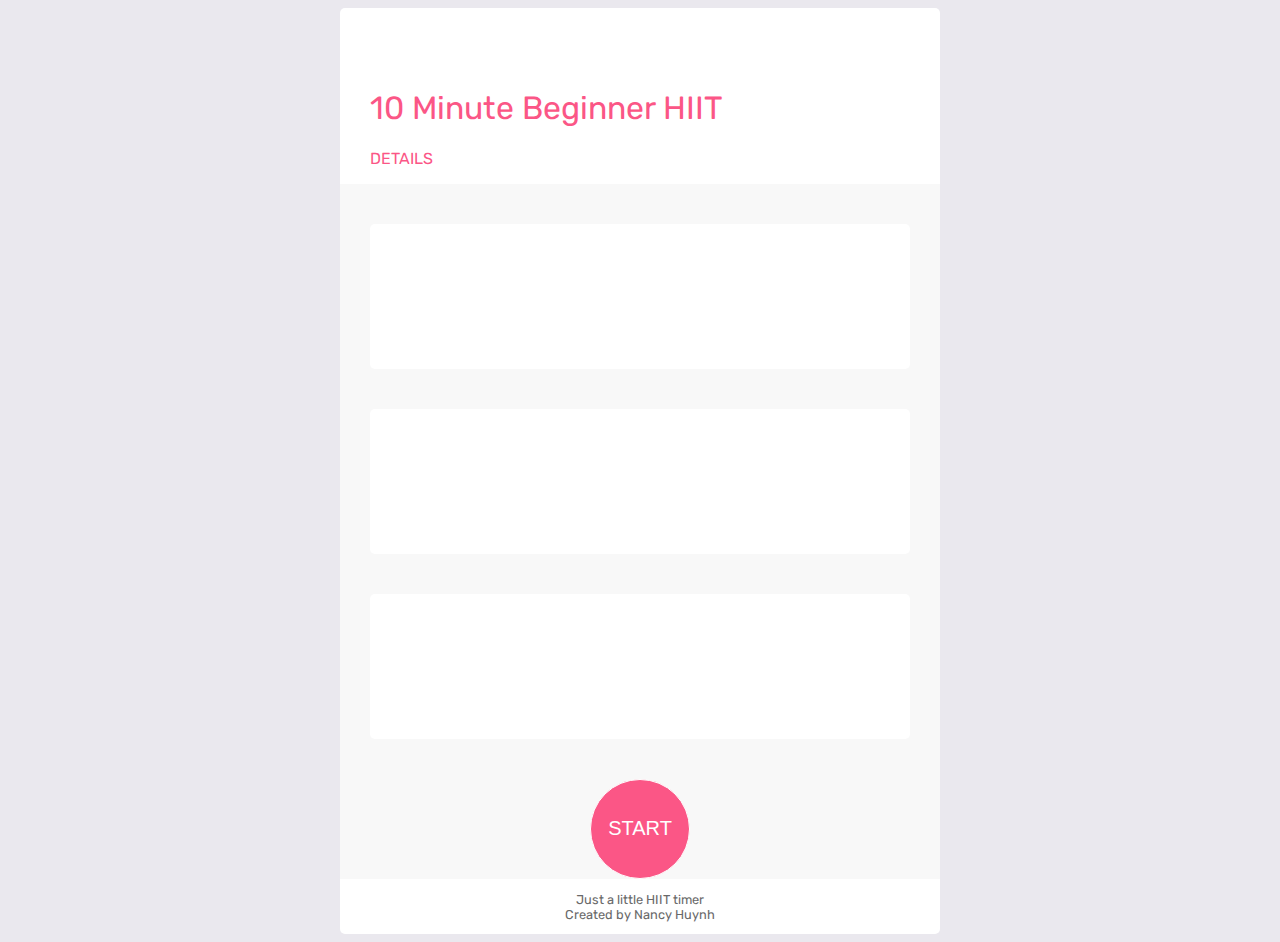
==== index.html @ 3e9a83f4 "enable skipping forward and backwards on exercises" ====
<!DOCTYPE html>
<html lang="en">
<head>
  <meta charset="UTF-8">
  <title>HIIT Timer</title>
  <link href="https://fonts.googleapis.com/css?family=Rubik:300,400&display=swap" rel="stylesheet">
  <link rel="stylesheet" href="style.css">
</head>
<body>

  <div class="wrapper">
    <div class="title">
      <h1>10 Minute Beginner HIIT</h1>
      <P>DETAILS</P>
    </div>
    <div class="exercises">
      <div class="action"></div>
      <div class="action"></div>
      <div class="action"></div>
      <button onclick="startWorkOut(workout)" class="button">start</button>
    </div>
    <footer>
      <span>Just a little HIIT timer</span>
      <span>Created by Nancy Huynh</span>
    </footer>
  </div>
  <div class="wrapper" id="timer">
    
      <span class="timerAction"></span>
      <span class="timerSeconds"></span>
      <button onclick="pauseWorkOut()" class="button" id="pause">pause</button>

    <button id="prev">prev</button>
      <button id="next">next</button>
      <span class="timerNextAction"></span>
      <!-- sound from: https://freesound.org/people/gurie/sounds/368779/ -->
      <audio src="sounds/beep.wav" id="notification1"></audio>
      <audio src="sounds/beep-2.wav" id="notification2"></audio>
  </div>
  
  <script src="scripts.js"></script>
</body>
</html>
---- style.css ----
* {
  box-sizing: border-box;
}

body{
  font-family: 'Rubik', sans-serif;
  background-color: #EAE8EE;
  font-size: 16px;
}

.wrapper {
  background-color: white;
  border-radius: 5px;
  margin: auto;
  max-width: 600px;
  display: flex;
  flex-direction: column;
  justify-content: flex-start;
  align-items: stretch;
}

.title {
  margin-top: 60px;
  margin-left: 5%;
  color: #fb5686;
}

.title > * {
  font-weight: 400;
}

.exercises {
  background-color: #f8f8f8;
  width: 100%;
  display: flex;
  flex-direction: column;
  align-items: center;
}

.action:first-child {
  margin-top: 40px;
}

.action {
  background-color: white;
  border-radius: 5px;
  margin-bottom: 40px;
  width: 90%;
  height: 145px;
}

#timer {
  visibility: hidden;
  position: fixed;
  max-width: 100%;
  width: 100%;
  height: 100vh;
  margin: 0;
  top:0;
  left: 0;
  border-radius: 0;
  align-items: center;
  font-family: 'Rubik', sans-serif;
}

#timer .timerAction{
  color: #fb5686;
  font-size: 49px;
  font-weight: 600;
  margin: 60px 0;
}

#timer .timerSeconds{
  color: black;
  font-size: 84px;
}

#timer .timerNextAction {
  color: #747474;
  font-size: 35px;
  font-weight: 300;
  text-transform: capitalize;
}

#pause {
  width: 290px;
  height: 290px;
  margin: 80px 0;
  font-size: 3.25em;
}

.button {
  background-color: #fb5686;
  font-size: 1.25em;
  font-family: sans-serif;
  text-transform: uppercase;
  color: white;
  width: 100px;
  height: 100px;
  border-radius: 50%;
  border: solid 1px white;
  cursor: pointer;
}

.button:hover {
  box-shadow: 0 4px 8px 0 rgba(0, 0, 0, 0.2), 0 6px 20px 0 rgba(0, 0, 0, 0.19);
  border: 0;
}

footer {
  font-size: 0.8em;
  color: dimgray;
  margin: 1em 0;
  display: flex;
  flex-direction: column;
  align-items: center;
}
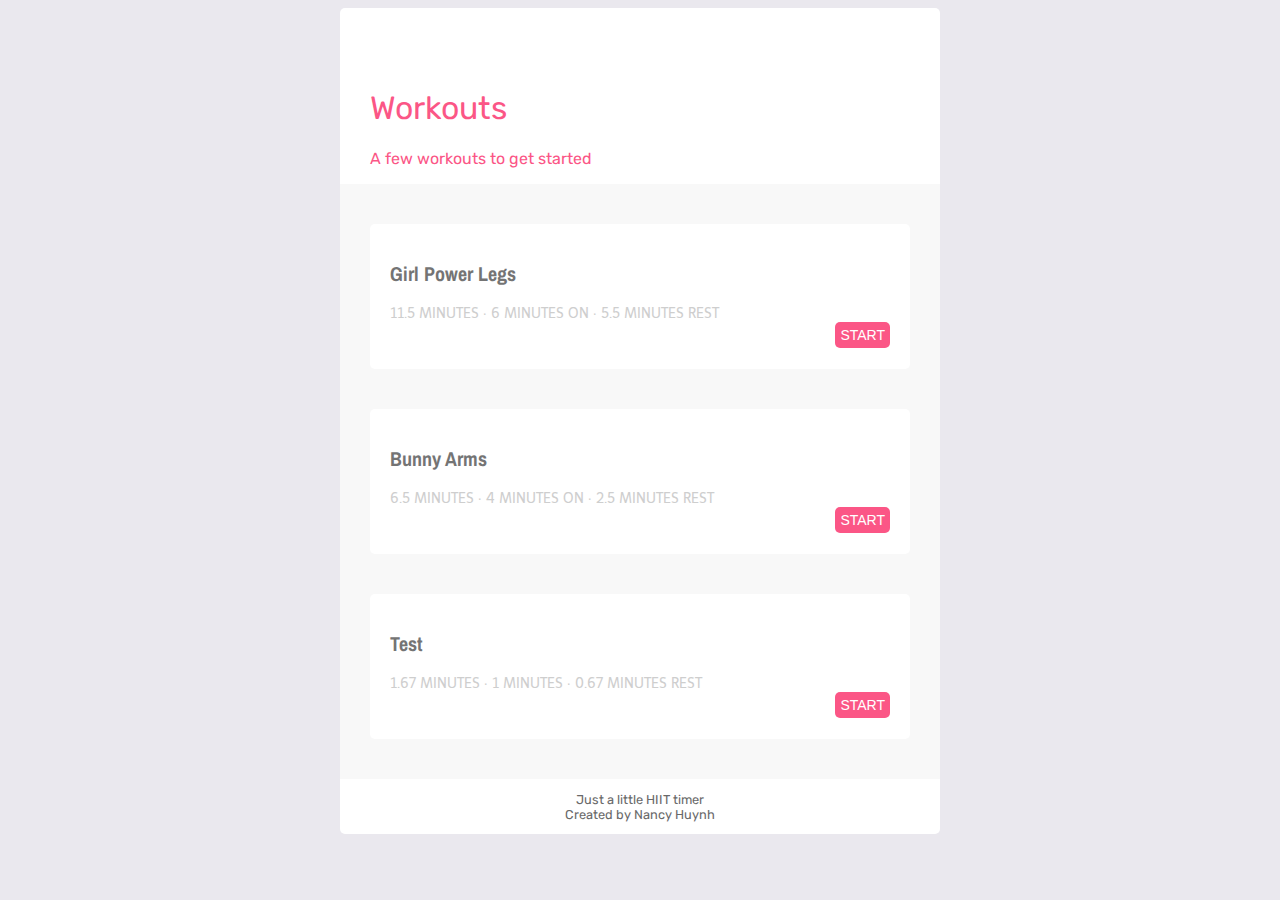
==== commit 108eee0f: "added a few sample workouts, fixed speech bug with pausing and resuming (task #9)" ====
--- a/index.html
+++ b/index.html
@@ -4,20 +4,41 @@
   <meta charset="UTF-8">
   <title>HIIT Timer</title>
   <link href="https://fonts.googleapis.com/css?family=Rubik:300,400&display=swap" rel="stylesheet">
+  <link href="https://fonts.googleapis.com/css?family=Archivo+Narrow&display=swap" rel="stylesheet">
+  <link href="https://fonts.googleapis.com/css?family=Telex&display=swap" rel="stylesheet">
   <link rel="stylesheet" href="style.css">
 </head>
 <body>
 
   <div class="wrapper">
     <div class="title">
-      <h1>10 Minute Beginner HIIT</h1>
-      <P>DETAILS</P>
+      <h1>Workouts</h1>
+      <P>A few workouts to get started</P>
     </div>
     <div class="exercises">
-      <div class="action"></div>
-      <div class="action"></div>
-      <div class="action"></div>
-      <button onclick="startWorkOut(workout)" class="button">start</button>
+      <div class="action">
+        <h2>Girl Power Legs</h2>
+        <span>11.5 minutes ∙ 6 minutes on ∙ 5.5 minutes rest</span>
+        <div class="start-button">
+          <button onclick="startWorkOut(workoutLegs)">Start</button>
+        </div>
+      </div>
+      <div class="action">
+        <h2>Bunny Arms</h2>
+        <span>6.5 minutes ∙ 4 minutes on ∙ 2.5 minutes rest</span>
+        <div class="start-button">
+          <button onclick="startWorkOut(workoutArms)">Start</button>
+        </div>
+      </div>
+      <div class="action">
+        <h2>Test</h2>
+        <span>1.67 minutes ∙ 1 minutes ∙ 0.67 minutes rest</span>
+        <div class="start-button">
+          <button onclick="startWorkOut(workoutTest)">Start</button>
+        </div>
+      </div>
+      
+      <!--      <button onclick="startWorkOut(workout)" class="button">start</button>-->
     </div>
     <footer>
       <span>Just a little HIIT timer</span>
@@ -25,14 +46,17 @@
     </footer>
   </div>
   <div class="wrapper" id="timer">
+      <div class="close-button-wrap"><button id="end" class="skip-button"></button></div>
+      <span class="timerAction">xxx</span>
+      <span class="timerSeconds">12</span>
+      
+      <div class="button-wrap">
+        <button id="prev" class="skip-button"></button>
+        <button onclick="pauseWorkOut()" class="button" id="pause">pause</button>
+        <button id="next" class="skip-button"></button>
+      </div>
     
-      <span class="timerAction"></span>
-      <span class="timerSeconds"></span>
-      <button onclick="pauseWorkOut()" class="button" id="pause">pause</button>
-
-    <button id="prev">prev</button>
-      <button id="next">next</button>
-      <span class="timerNextAction"></span>
+      <span class="timerNextAction">xxx</span>
       <!-- sound from: https://freesound.org/people/gurie/sounds/368779/ -->
       <audio src="sounds/beep.wav" id="notification1"></audio>
       <audio src="sounds/beep-2.wav" id="notification2"></audio>
--- a/style.css
+++ b/style.css
@@ -42,11 +42,46 @@
 }
 
 .action {
+  display: flex;
+  flex-wrap: wrap;
+  align-items: flex-start;
   background-color: white;
   border-radius: 5px;
   margin-bottom: 40px;
   width: 90%;
   height: 145px;
+  padding: 20px;
+}
+
+.action h2 {
+  font-family: 'Archivo Narrow', sans-serif;
+  font-size: 20px;
+  color: #747474;
+  width: 100%;
+}
+.action span {
+  font-family: 'Telex', sans-serif;
+  text-transform: uppercase;
+  color: #cecece;
+  font-size: 14px;
+  width: 100%;
+}
+
+.start-button {
+  display: flex;
+  flex-direction: row-reverse;
+  width: 100%;
+}
+
+.start-button button{
+  background-color: #fb5686;
+  padding: 5px;
+  font-size: 14px;
+  color: white;
+  text-transform: uppercase;
+  border-radius: 5px;
+  border: none;
+  cursor: pointer;
 }
 
 #timer {
@@ -55,6 +90,7 @@
   max-width: 100%;
   width: 100%;
   height: 100vh;
+  max-height: 100vh;
   margin: 0;
   top:0;
   left: 0;
@@ -64,18 +100,20 @@
 }
 
 #timer .timerAction{
+  flex: 1;
   color: #fb5686;
   font-size: 49px;
   font-weight: 600;
-  margin: 60px 0;
 }
 
 #timer .timerSeconds{
+  flex: 1;
   color: black;
   font-size: 84px;
 }
 
 #timer .timerNextAction {
+  flex: 1;
   color: #747474;
   font-size: 35px;
   font-weight: 300;
@@ -85,8 +123,13 @@
 #pause {
   width: 290px;
   height: 290px;
-  margin: 80px 0;
   font-size: 3.25em;
+}
+
+.workout-ended #pause, 
+.workout-ended #prev, 
+.workout-ended #next {
+  visibility: hidden;
 }
 
 .button {
@@ -100,11 +143,55 @@
   border-radius: 50%;
   border: solid 1px white;
   cursor: pointer;
+  outline: none;
 }
 
 .button:hover {
   box-shadow: 0 4px 8px 0 rgba(0, 0, 0, 0.2), 0 6px 20px 0 rgba(0, 0, 0, 0.19);
   border: 0;
+}
+
+.button-wrap {
+  flex: 2;
+  display: flex; 
+  flex-direction: row; 
+  align-items: center; 
+  justify-content: space-between; 
+  min-width: 600px;
+}
+
+.skip-button {
+  background-repeat: no-repeat;
+  border: none;
+  cursor: pointer;
+  width: 100px;
+  height: 100px;
+}
+
+.close-button-wrap {
+  width: 600px; 
+  padding-top: 20px; 
+  display:flex; 
+  flex-direction: row; 
+  justify-content: flex-end;
+}
+
+.skip-button:focus {
+  outline-color: pink;
+}
+
+#prev {
+  background-image: url('data:image/svg+xml;utf8,<svg xmlns="http://www.w3.org/2000/svg" viewBox="0 0 24 24" fill="%23c5c5c5"><path d="M15.41 7.41L14 6l-6 6 6 6 1.41-1.41L10.83 12z"/><path d="M0 0h24v24H0z" fill="none"/></svg>');
+}
+
+#next {
+  background-image: url('data:image/svg+xml;utf8,<svg xmlns="http://www.w3.org/2000/svg" viewBox="0 0 24 24" fill="%23c5c5c5"><path d="M10 6L8.59 7.41 13.17 12l-4.58 4.59L10 18l6-6z"/><path d="M0 0h24v24H0z" fill="none"/></svg>');
+}
+
+#end {
+  background-image: url('data:image/svg+xml;utf8,<svg xmlns="http://www.w3.org/2000/svg" viewBox="0 0 24 24" fill="%23c5c5c5"><path d="M19 6.41L17.59 5 12 10.59 6.41 5 5 6.41 10.59 12 5 17.59 6.41 19 12 13.41 17.59 19 19 17.59 13.41 12z" transform="scale(0.8) translate(3, 3)"/><circle cx="12" cy="12" r="10" stroke="%23c5c5c5" stroke-width="2" fill="none" /><path d="M0 0h24v24H0z" fill="none"/></svg>');
+  width: 50px;
+  height: 50px;
 }
 
 footer {
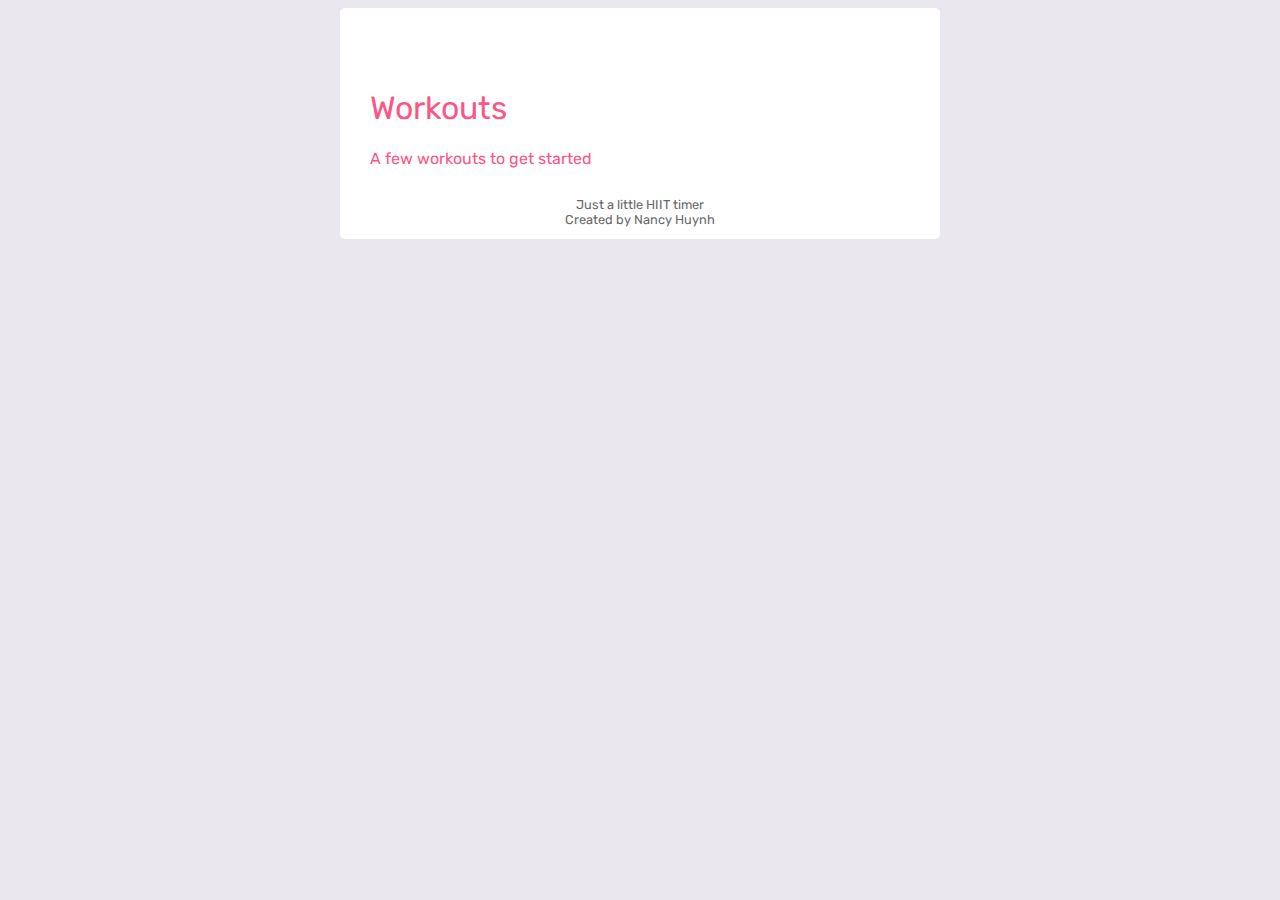
==== commit 3ee04a7a: "added NoSleep.js to ensure screen stays on while workout is running" ====
--- a/index.html
+++ b/index.html
@@ -16,6 +16,16 @@
       <P>A few workouts to get started</P>
     </div>
     <div class="exercises">
+      <template id="workouts-template">
+        <div class="action">
+        <h2></h2>
+        <span></span>
+        <div class="start-button">
+          <button>Start</button>
+        </div>
+      </div>
+      </template>
+<!--
       <div class="action">
         <h2>Girl Power Legs</h2>
         <span>11.5 minutes ∙ 6 minutes on ∙ 5.5 minutes rest</span>
@@ -31,13 +41,20 @@
         </div>
       </div>
       <div class="action">
+        <h2>Bunny Shoulders</h2>
+        <span>11.5 minutes ∙ 6 minutes ∙ 5.5 minutes rest</span>
+        <div class="start-button">
+          <button onclick="startWorkOut(workoutShoulders)">Start</button>
+        </div>
+      </div>
+      <div class="action">
         <h2>Test</h2>
         <span>1.67 minutes ∙ 1 minutes ∙ 0.67 minutes rest</span>
         <div class="start-button">
           <button onclick="startWorkOut(workoutTest)">Start</button>
         </div>
       </div>
-      
+-->
       <!--      <button onclick="startWorkOut(workout)" class="button">start</button>-->
     </div>
     <footer>
@@ -62,6 +79,7 @@
       <audio src="sounds/beep-2.wav" id="notification2"></audio>
   </div>
   
+  <script src="NoSleep.min.js"></script>
   <script src="scripts.js"></script>
 </body>
 </html>
--- a/style.css
+++ b/style.css
@@ -49,7 +49,6 @@
   border-radius: 5px;
   margin-bottom: 40px;
   width: 90%;
-  height: 145px;
   padding: 20px;
 }
 
@@ -67,9 +66,35 @@
   width: 100%;
 }
 
-.start-button {
+.start-button, .view-details-button {
   display: flex;
   flex-direction: row-reverse;
+  width: 100%;
+  background: transparent;
+}
+
+.view-details-button {
+  height: 24px;
+  background-image: url('data:image/svg+xml;utf8,<svg xmlns="http://www.w3.org/2000/svg" viewBox="0 0 24 24" fill="%23c5c5c5"><path d="M7.41 8.59L12 13.17l4.59-4.58L18 10l-6 6-6-6 1.41-1.41z"/><path fill="none" d="M0 0h24v24H0V0z"/></svg>');
+  background-repeat: no-repeat;
+  background-position: right;
+  transform: rotateX(0deg);
+  cursor: pointer;
+}
+
+.view-details-button.active {
+  transform: rotateX(180deg);
+}
+
+.instruction {
+  display: none;
+}
+
+.instruction.active {
+  display: block;
+}
+
+.instruction img {
   width: 100%;
 }
 
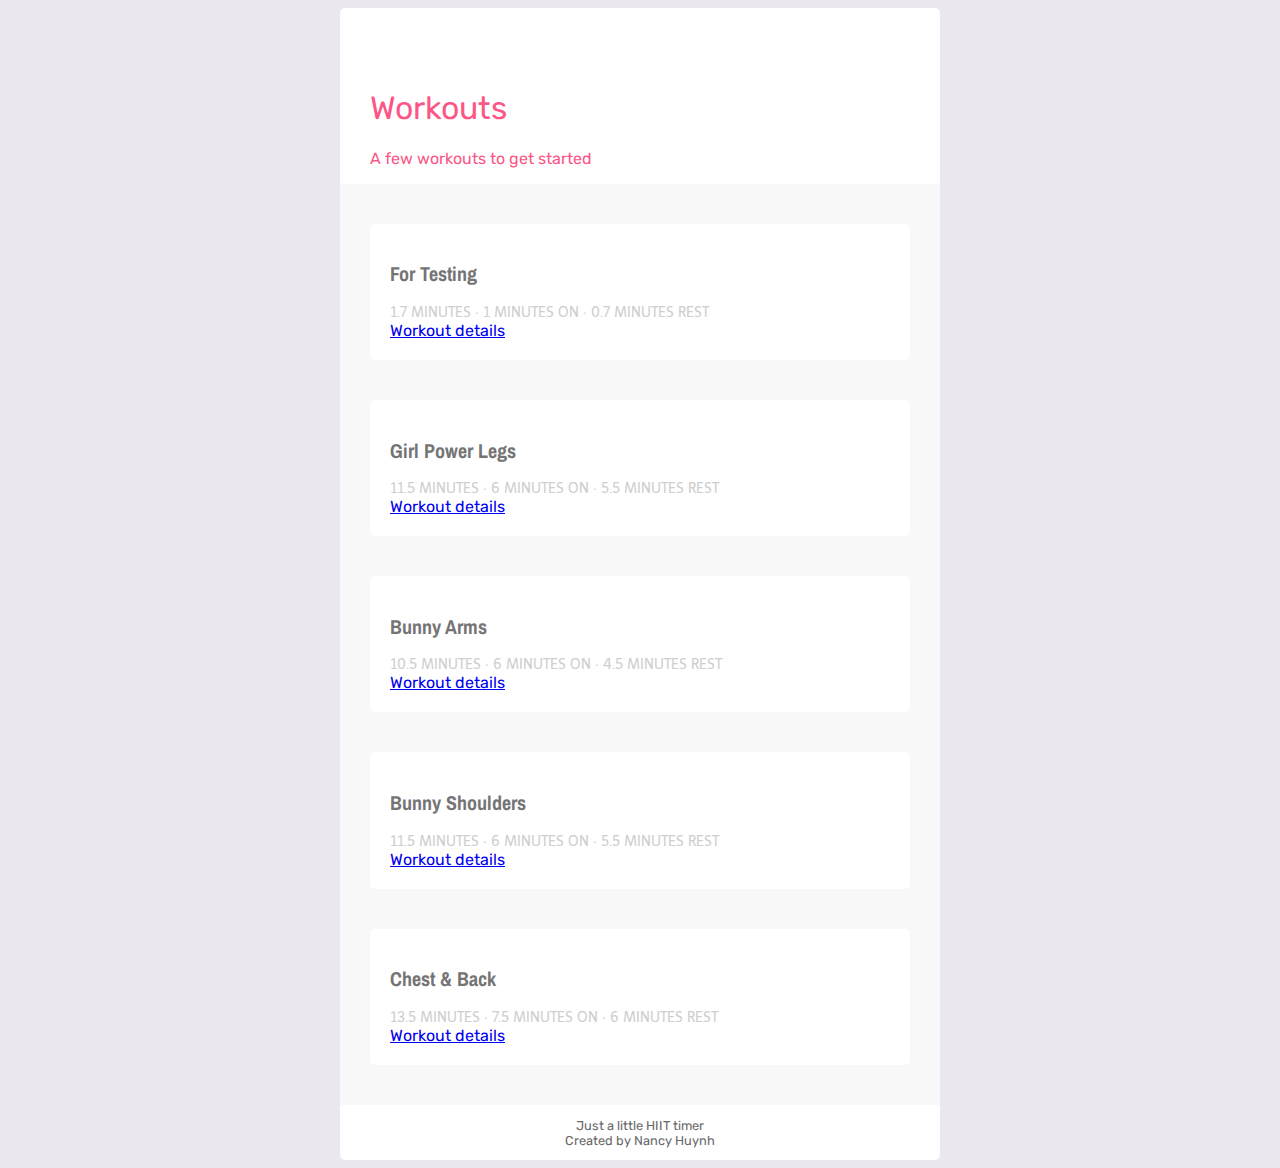
==== commit b6eb7063: "start workouts from workout details page, refactored scripts" ====
--- a/index.html
+++ b/index.html
@@ -9,7 +9,6 @@
   <link rel="stylesheet" href="style.css">
 </head>
 <body>
-
   <div class="wrapper">
     <div class="title">
       <h1>Workouts</h1>
@@ -20,65 +19,15 @@
         <div class="action">
         <h2></h2>
         <span></span>
-        <div class="start-button">
-          <button>Start</button>
-        </div>
+        <a href=''>Workout details</a>
       </div>
       </template>
-<!--
-      <div class="action">
-        <h2>Girl Power Legs</h2>
-        <span>11.5 minutes ∙ 6 minutes on ∙ 5.5 minutes rest</span>
-        <div class="start-button">
-          <button onclick="startWorkOut(workoutLegs)">Start</button>
-        </div>
-      </div>
-      <div class="action">
-        <h2>Bunny Arms</h2>
-        <span>6.5 minutes ∙ 4 minutes on ∙ 2.5 minutes rest</span>
-        <div class="start-button">
-          <button onclick="startWorkOut(workoutArms)">Start</button>
-        </div>
-      </div>
-      <div class="action">
-        <h2>Bunny Shoulders</h2>
-        <span>11.5 minutes ∙ 6 minutes ∙ 5.5 minutes rest</span>
-        <div class="start-button">
-          <button onclick="startWorkOut(workoutShoulders)">Start</button>
-        </div>
-      </div>
-      <div class="action">
-        <h2>Test</h2>
-        <span>1.67 minutes ∙ 1 minutes ∙ 0.67 minutes rest</span>
-        <div class="start-button">
-          <button onclick="startWorkOut(workoutTest)">Start</button>
-        </div>
-      </div>
--->
-      <!--      <button onclick="startWorkOut(workout)" class="button">start</button>-->
     </div>
     <footer>
       <span>Just a little HIIT timer</span>
       <span>Created by Nancy Huynh</span>
     </footer>
   </div>
-  <div class="wrapper" id="timer">
-      <div class="close-button-wrap"><button id="end" class="skip-button"></button></div>
-      <span class="timerAction">xxx</span>
-      <span class="timerSeconds">12</span>
-      
-      <div class="button-wrap">
-        <button id="prev" class="skip-button"></button>
-        <button onclick="pauseWorkOut()" class="button" id="pause">pause</button>
-        <button id="next" class="skip-button"></button>
-      </div>
-    
-      <span class="timerNextAction">xxx</span>
-      <!-- sound from: https://freesound.org/people/gurie/sounds/368779/ -->
-      <audio src="sounds/beep.wav" id="notification1"></audio>
-      <audio src="sounds/beep-2.wav" id="notification2"></audio>
-  </div>
-  
   <script src="NoSleep.min.js"></script>
   <script src="scripts.js"></script>
 </body>
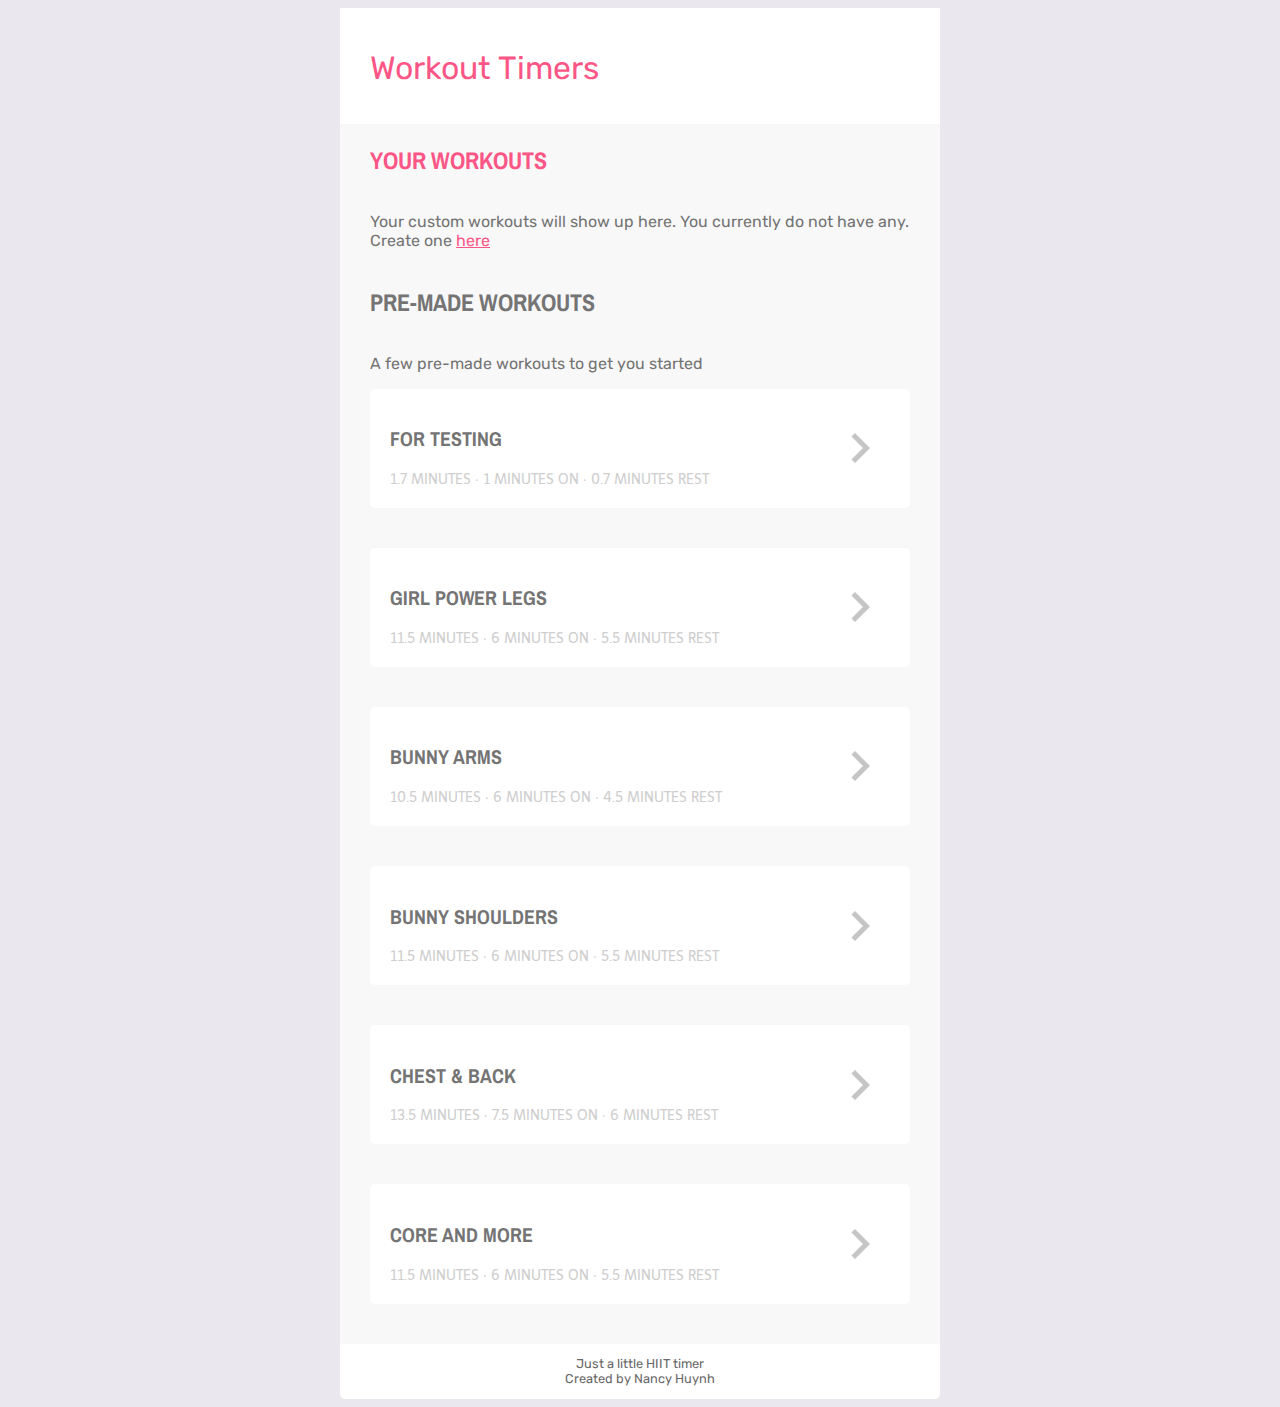
==== commit 22c2744d: "listing custom workouts" ====
--- a/index.html
+++ b/index.html
@@ -11,16 +11,25 @@
 <body>
   <div class="wrapper">
     <div class="title">
-      <h1>Workouts</h1>
-      <P>A few workouts to get started</P>
+      <h1>Workout Timers</h1>
     </div>
+    
+    
     <div class="exercises">
+      <h2 id="your-workouts">Your workouts</h2>
+      
+      <!-- add custom workouts here -->
+      
+      <h2 id="premade-workouts">Pre-made workouts</h2>
+      <p>A few pre-made workouts to get you started</p>
       <template id="workouts-template">
         <div class="action">
-        <h2></h2>
-        <span></span>
-        <a href=''>Workout details</a>
-      </div>
+          <div style="flex: 1">
+            <h2></h2>
+            <span></span>
+          </div>
+          <a class="right-chevron" href=''></a> 
+        </div>
       </template>
     </div>
     <footer>
@@ -30,5 +39,32 @@
   </div>
   <script src="NoSleep.min.js"></script>
   <script src="scripts.js"></script>
+  <script>
+    //get localstorage custom workout list
+    const createP = (workoutObj) => {
+      const template = document.querySelector('#workouts-template').content.cloneNode(true);
+      template.querySelector('h2').textContent = workoutObj.name;
+      template.querySelector('a').href = `workouts.html?custom&workout=${workoutObj.id}`;
+      return template;
+    }
+    
+    const customWorkouts = JSON.parse(localStorage.getItem('customWorkouts')) || {};
+    const fragment = document.createDocumentFragment();
+    
+    if(Object.keys(customWorkouts).length > 0) {
+      Object.entries(customWorkouts).forEach(([key, value]) => {
+        let template = createP({id: key, name: value});
+        fragment.appendChild(template);
+      });
+    }
+    else {
+      let p = document.createElement('p');
+      p.innerHTML = "Your custom workouts will show up here. You currently do not have any. Create one <a href='/create.html'>here</a>";
+      fragment.appendChild(p);
+    }
+    
+    $workoutsContainer.insertBefore(fragment, document.querySelector('#premade-workouts'));
+    
+  </script>
 </body>
 </html>
--- a/style.css
+++ b/style.css
@@ -1,3 +1,10 @@
+:root {
+  --primary-color: #fb5686;
+  --font-color: #747474;
+  --hover-shadow: 0 0 5px 0 rgba(0, 0, 0, 0.2);
+  --heading-font: 'Archivo Narrow', sans-serif;
+}
+
 * {
   box-sizing: border-box;
 }
@@ -6,6 +13,24 @@
   font-family: 'Rubik', sans-serif;
   background-color: #EAE8EE;
   font-size: 16px;
+}
+
+a, a:visited {
+  color: var(--primary-color);
+}
+
+button {
+  cursor: pointer;
+}
+
+.center-content {
+  display: flex; 
+  justify-content: center;
+}
+
+.wide-content {
+  width: 100%; 
+  margin: 20px 0;
 }
 
 .wrapper {
@@ -19,16 +44,29 @@
   align-items: stretch;
 }
 
+.error {
+  display: none;
+}
+
+.error.active {
+  display: block;
+}
+
 .title {
-  margin-top: 60px;
-  margin-left: 5%;
+  padding: 20px 5% 15px 5%;
   color: #fb5686;
+  background-color: white;
 }
 
 .title > * {
   font-weight: 400;
 }
 
+.title > button {
+  display: block;
+  margin: 0 auto;
+}
+
 .exercises {
   background-color: #f8f8f8;
   width: 100%;
@@ -37,6 +75,26 @@
   align-items: center;
 }
 
+.exercises h2 {
+  font-family: var(--heading-font);
+  text-transform: uppercase;
+  width: 90%;
+  font-size: 24px;
+}
+
+.exercises h2 + p {
+  color: var(--font-color);
+  width: 90%;
+}
+
+h2#your-workouts {
+  color: var(--primary-color);
+}
+
+h2#premade-workouts {
+  color: var(--font-color);
+}
+
 .action:first-child {
   margin-top: 40px;
 }
@@ -44,7 +102,7 @@
 .action {
   display: flex;
   flex-wrap: wrap;
-  align-items: flex-start;
+  align-items: center;
   background-color: white;
   border-radius: 5px;
   margin-bottom: 40px;
@@ -64,6 +122,14 @@
   color: #cecece;
   font-size: 14px;
   width: 100%;
+}
+
+.action.rest {
+  padding: 5px 20px;
+}
+
+.action.rest h2 {
+  color: #BBBBB6;
 }
 
 .start-button, .view-details-button {
@@ -87,7 +153,8 @@
 }
 
 .instruction {
-  display: none;
+/*  display: none;*/
+  color: #747474;
 }
 
 .instruction.active {
@@ -185,8 +252,9 @@
   min-width: 600px;
 }
 
-.skip-button {
+.control-button {
   background-repeat: no-repeat;
+  background-color: white;
   border: none;
   cursor: pointer;
   width: 100px;
@@ -198,10 +266,10 @@
   padding-top: 20px; 
   display:flex; 
   flex-direction: row; 
-  justify-content: flex-end;
-}
-
-.skip-button:focus {
+  justify-content:space-between;
+}
+
+.control-button:focus {
   outline-color: pink;
 }
 
@@ -219,6 +287,12 @@
   height: 50px;
 }
 
+#restart {
+  background-image: url('data:image/svg+xml;utf8,<svg xmlns="http://www.w3.org/2000/svg" viewBox="0 0 24 24" fill="%23c5c5c5"><path d="M14 12c0-1.1-.9-2-2-2s-2 .9-2 2 .9 2 2 2 2-.9 2-2zm-2-9c-4.97 0-9 4.03-9 9H0l4 4 4-4H5c0-3.87 3.13-7 7-7s7 3.13 7 7-3.13 7-7 7c-1.51 0-2.91-.49-4.06-1.3l-1.42 1.44C8.04 20.3 9.94 21 12 21c4.97 0 9-4.03 9-9s-4.03-9-9-9z"/></svg>');
+  width: 50px;
+  height: 50px;
+}
+
 footer {
   font-size: 0.8em;
   color: dimgray;
@@ -226,4 +300,233 @@
   display: flex;
   flex-direction: column;
   align-items: center;
+}
+
+details {
+  width: 100%;
+}
+
+details summary {
+  list-style-type: none;
+  display: flex;
+  justify-content: flex-end;
+  cursor: pointer;
+  outline-color: pink;
+}
+
+details summary::-webkit-details-marker {
+  display: none;
+}
+
+details summary button {
+  background-color: transparent;
+  border: none;
+  cursor: pointer;
+}
+
+details summary svg {
+  fill: #c5c5c5;
+  transform: rotate(90deg);
+}
+
+details[open] summary svg{
+  transform: rotate(-90deg);
+}
+
+/*
+details summary::before {
+  content: "⌄";
+  position: absolute;
+  top: -5px;
+  right: 0;
+}
+
+details[open] summary::before {
+  content: "–";
+}*/
+
+/**** Custom Workout Forms *****/
+
+.form-element {
+  padding: 15px 10px;
+  border: solid 1px #747474;
+  font-size: 16px;
+}
+
+.form-element:focus {
+  border: solid 1px #fb5686;
+  outline: none;
+}
+
+.custom-workout-form {
+  color: #747474;
+  width: 100%;
+  display: flex;
+  flex-direction: column;
+  align-items: center;
+  background-color: #f8f8f8;
+}
+
+.custom-workout-form > div {
+  padding: 25px 0;
+}
+
+.custom-workout-form h2 {
+  width: 90%;
+  text-transform: uppercase;
+  padding: 0;
+  margin: 0;
+}
+
+.dropdown {
+  width: 90%;
+  position: relative;
+}
+
+/*
+.dropdown.selected > * {
+  border: solid 1px #fb5686;
+}
+*/
+
+.dropdown-content > * {
+  border: solid 1px #fb5686;
+}
+
+.dropdown span:first-of-type {
+  border: none;
+}
+
+.dropdown .dropdown-button {
+  display: block;
+  cursor: pointer;
+}
+
+.dropdown .dropdown-button:after {
+  /* add triangle to dropdown */
+  content: '';
+  position: absolute;
+  right: 10px;
+  border: 8px solid transparent;
+  border-color: #fb5686 transparent transparent transparent;
+}
+
+.dropdown .dropdown-option {
+  position: relative;
+}
+
+.dropdown .dropdown-search {
+  width: 100%;
+  font-size: 16px;
+/*  border: transparent;*/
+  border-bottom: inherit;
+}
+
+.dropdown .dropdown-content {
+  width: 100%;
+  margin-top: 2px;
+  display: none;
+}
+
+.dropdown .dropdown-content.show {
+  display: block;
+}
+
+/*
+.dropdown-button:focus + .dropdown-content {
+  display: block;
+}
+*/
+
+
+.dropdown-content ul {
+  list-style-type: none;
+  padding-left: 0px;
+  margin: 0;
+  height: 150px;
+  overflow-y: auto;
+}
+
+.dropdown-content li {
+  display: block;
+  padding: 5px 10px;
+  cursor: pointer;
+}
+
+.dropdown-content li:hover, .dropdown-option.selected {
+  background-color: lightpink;
+}
+
+.input-wrapper {
+  width: 90%;
+}
+
+.input-wrapper > *{
+  width: 100%;
+}
+
+.input-wrapper.workout-duration {
+  padding-top: 10px;
+}
+
+.input-wrapper label{
+  display: block;
+}
+
+.input-wrapper input{
+  color: grey;
+}
+
+button.add-exercise {
+  font-size: 15px;
+  width: 90%; 
+  height: 199px; 
+  border: dashed 1px lightgrey; 
+  border-radius: 5px; 
+  margin-bottom: 20px; 
+  background-color: transparent; 
+/*  color: #b4b4b4;*/
+  color: grey;
+  cursor: pointer;
+  outline: none;
+}
+
+button.add-exercise:hover, button.add-exercise:focus {
+  box-shadow: 0 0 5px 0 rgba(0, 0, 0, 0.2);
+  font-size: 1.1em;
+}
+
+.exercise-inputs-wrapper {
+  border:solid 1px #eaeaea; 
+  border-radius: 5px; 
+  width: 90%; 
+  display: flex; 
+  flex-direction: column; 
+  align-items: center; 
+  background-color: white; 
+  margin: 20px 0;
+}
+
+button.save {
+  background-color: var(--primary-color); 
+  width:90%; 
+  border-radius: 5px; 
+  color: white; 
+  border: solid 1px #fb5686; 
+  padding: 20px; 
+  font-size: 1em;
+  outline-color: var(--primary-color);
+}
+
+button.save:hover, button.save:focus {
+  box-shadow: var(--hover-shadow);
+}
+
+.right-chevron {
+  background-image: url('data:image/svg+xml;utf8,<svg xmlns="http://www.w3.org/2000/svg" viewBox="0 0 24 24" fill="%23c5c5c5"><path d="M10 6L8.59 7.41 13.17 12l-4.58 4.59L10 18l6-6z"/><path d="M0 0h24v24H0z" fill="none"/></svg>');
+  background-repeat: no-repeat;
+  background-position: right;
+  width: 60px;
+  height: 60px;
+  border: none;
 }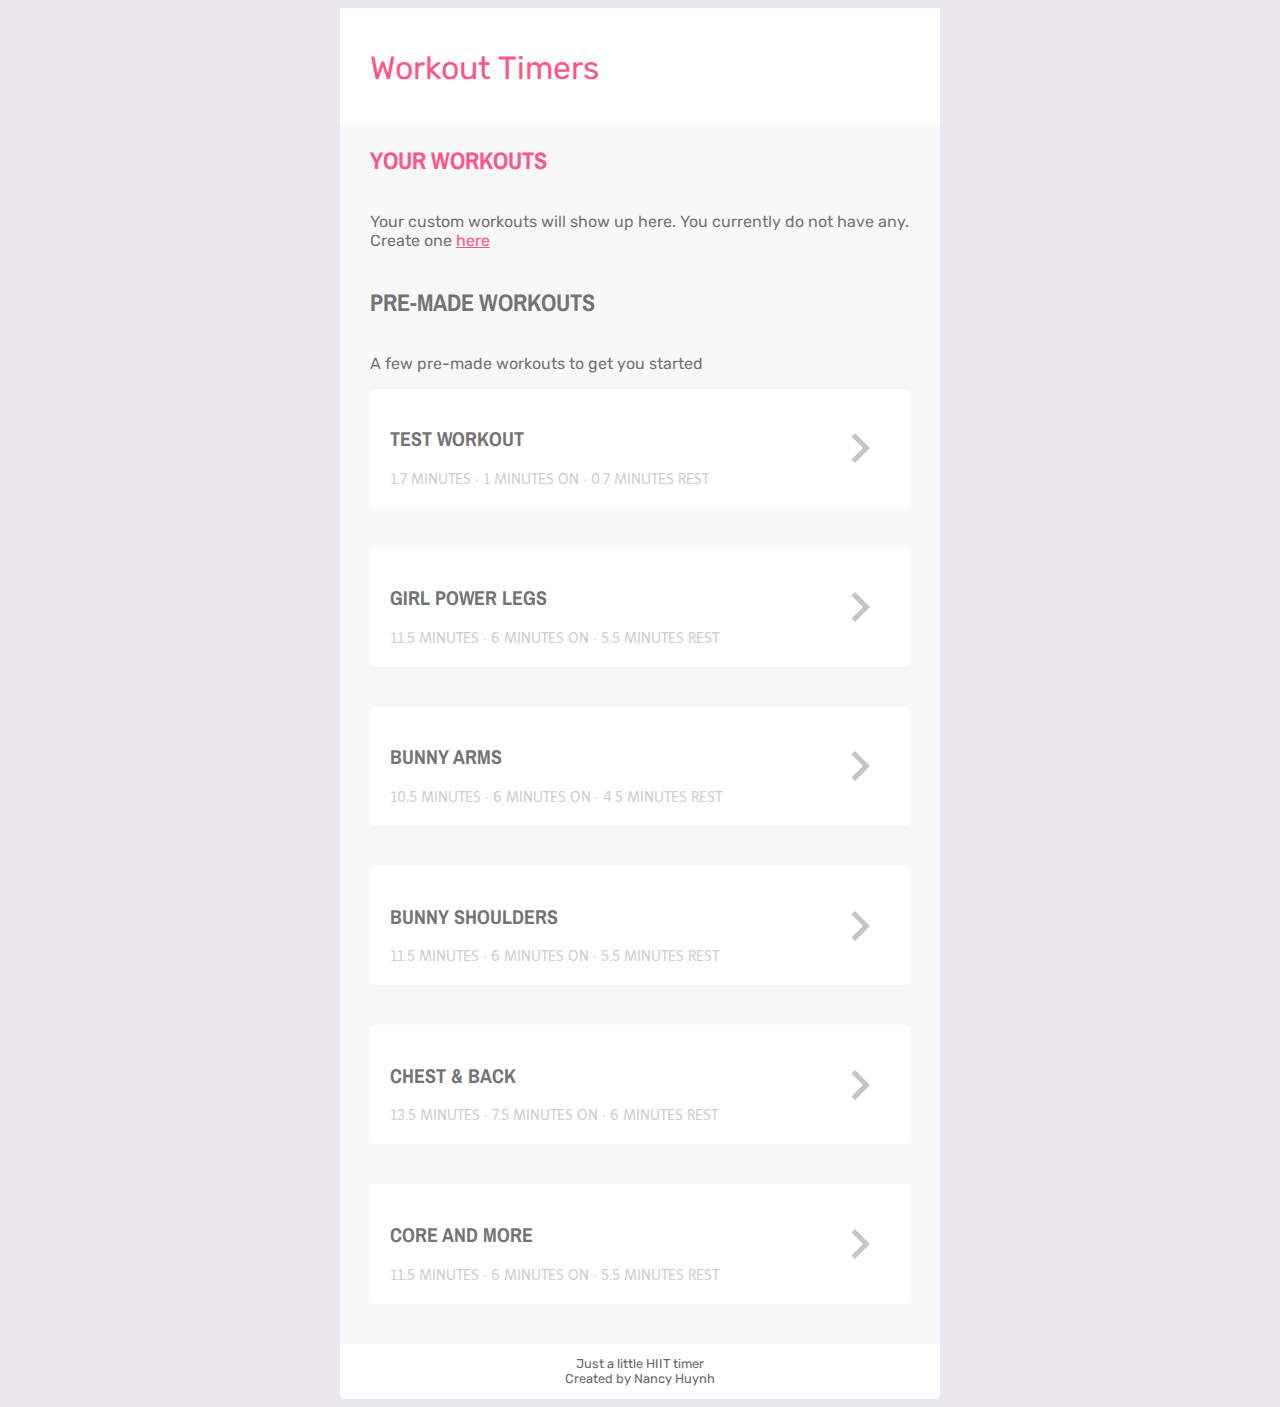
==== commit 06a81c62: "listing custom workouts with durations" ====
--- a/index.html
+++ b/index.html
@@ -40,30 +40,7 @@
   <script src="NoSleep.min.js"></script>
   <script src="scripts.js"></script>
   <script>
-    //get localstorage custom workout list
-    const createP = (workoutObj) => {
-      const template = document.querySelector('#workouts-template').content.cloneNode(true);
-      template.querySelector('h2').textContent = workoutObj.name;
-      template.querySelector('a').href = `workouts.html?custom&workout=${workoutObj.id}`;
-      return template;
-    }
     
-    const customWorkouts = JSON.parse(localStorage.getItem('customWorkouts')) || {};
-    const fragment = document.createDocumentFragment();
-    
-    if(Object.keys(customWorkouts).length > 0) {
-      Object.entries(customWorkouts).forEach(([key, value]) => {
-        let template = createP({id: key, name: value});
-        fragment.appendChild(template);
-      });
-    }
-    else {
-      let p = document.createElement('p');
-      p.innerHTML = "Your custom workouts will show up here. You currently do not have any. Create one <a href='/create.html'>here</a>";
-      fragment.appendChild(p);
-    }
-    
-    $workoutsContainer.insertBefore(fragment, document.querySelector('#premade-workouts'));
     
   </script>
 </body>
